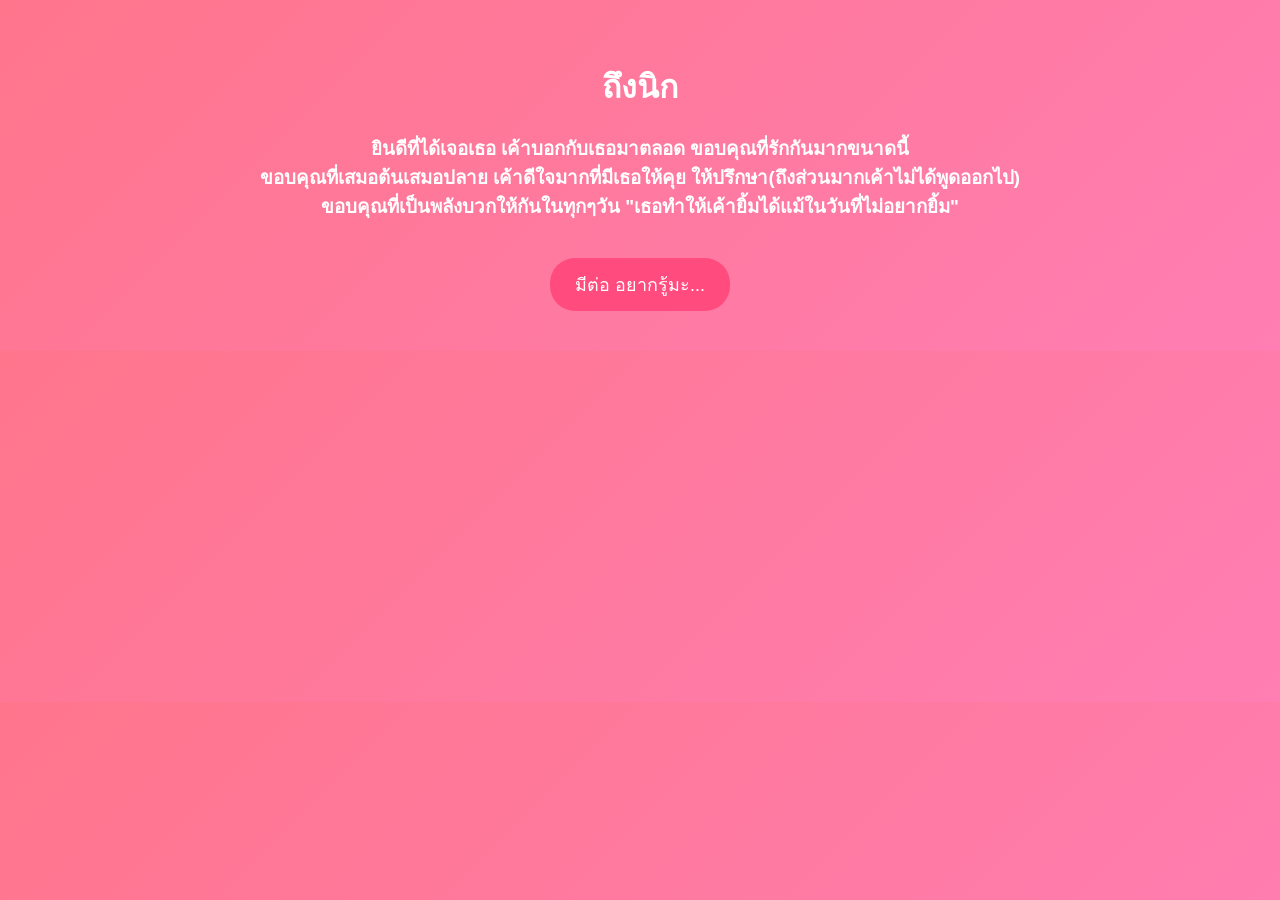
==== index.html @ dbb46828 "Add files via upload" ====
<!DOCTYPE html>
<html lang="th">
<head>

<meta charset="UTF-8">
<meta name="viewport" content="width=device-width, initial-scale=1.0">
<title>สำหรับสุทธิพร</title>

<link rel="stylesheet" href="style.css">

</head>

<body class="center">
<h1>ถึงนิก</h1>

<h3>ยินดีที่ได้เจอเธอ เค้าบอกกับเธอมาตลอด ขอบคุณที่รักกันมากขนาดนี้<br>
ขอบคุณที่เสมอต้นเสมอปลาย เค้าดีใจมากที่มีเธอให้คุย ให้ปรึกษา(ถึงส่วนมากเค้าไม่ได้พูดออกไป)<br>
ขอบคุณที่เป็นพลังบวกให้กันในทุกๆวัน "เธอทำให้เค้ายิ้มได้แม้ในวันที่ไม่อยากยิ้ม"</h3>
<br>
<a href="anniversary.html">

<button>มีต่อ อยากรู้มะ...</button>

</a>


</body>
</html>
---- style.css ----
body{

font-family:sans-serif;

background:linear-gradient(135deg,#ff758c,#ff7eb3);

color:white;

margin:0;

padding:40px;

}

.center{

text-align:center;

}

button{

padding:12px 25px;

font-size:18px;

border:none;

border-radius:30px;

background:white;

color:#ff4b7d;

cursor:pointer;

}

.timeline{

display:flex;

gap:20px;

justify-content:center;

flex-wrap:wrap;

}

.card{

background:white;

color:#ff4b7d;

padding:20px;

border-radius:10px;

width:200px;

}

.card img{

width:100%;

border-radius:10px;

}

.gallery{

display:flex;

gap:20px;

justify-content:center;

flex-wrap:wrap;

}

.gallery img{

width:250px;

border-radius:15px;

}
body{

margin:0;
font-family:sans-serif;
background:linear-gradient(135deg,#ff758c,#ff7eb3);
color:white;
padding:40px;

}

.center{

text-align:center;

}

/* กล่องเพลง */

.music-player{

width:300px;
margin:30px auto;
background:white;
color:#ff4b7d;
padding:20px;
border-radius:15px;
box-shadow:0 10px 20px rgba(0,0,0,0.2);

}

/* รูปเพลง */

#cover{

width:150px;
border-radius:50%;
margin-bottom:15px;

}

/* หมุน */

.rotate{

animation:spin 5s linear infinite;

}

@keyframes spin{

from{
transform:rotate(0deg);
}

to{
transform:rotate(360deg);
}

}

/* ปุ่ม */

button{

padding:10px 20px;
border:none;
border-radius:20px;
background:#ff4b7d;
color:white;
cursor:pointer;

}

button:hover{

transform:scale(1.05);

}

/* หัวใจ */

.heart{

position:fixed;
bottom:-20px;
animation:float 5s linear;

}

@keyframes float{

0%{
transform:translateY(0);
opacity:1;
}

100%{
transform:translateY(-100vh);
opacity:0;
}

}
.center{
text-align:center;
}

/* แกลลอรี่ */

.gallery{

display:grid;

grid-template-columns:repeat(auto-fit,minmax(250px,1fr));

gap:20px;

max-width:900px;

margin:40px auto;

padding:20px;

}

/* รูป */

.gallery img{

width:100%;

border-radius:15px;

box-shadow:0 10px 20px rgba(0,0,0,0.3);

transition:0.3s;

cursor:pointer;

}

/* เอฟเฟกต์ hover */

.gallery img:hover{

transform:scale(1.05);

box-shadow:0 15px 30px rgba(0,0,0,0.4);

}

/* ปุ่ม */

button{

padding:12px 25px;

font-size:18px;

border:none;

border-radius:25px;

background:#ff4b7d;

color:white;

cursor:pointer;

transition:0.3s;

}

button:hover{

transform:scale(1.05);

}
/* สำหรับมือถือ */

@media (max-width:768px){

body{
padding:20px;
}

/* รูปแกลลอรี่ */

.gallery{
grid-template-columns:1fr;
}

/* การ์ด */

.card{
width:100%;
}

/* รูป */

.gallery img{
width:100%;
}

/* กล่องเพลง */

.music-player{
width:90%;
}

/* หัวข้อ */

h1{
font-size:26px;
}

p{
font-size:16px;
}

}
img{
max-width:100%;
height:auto;
}
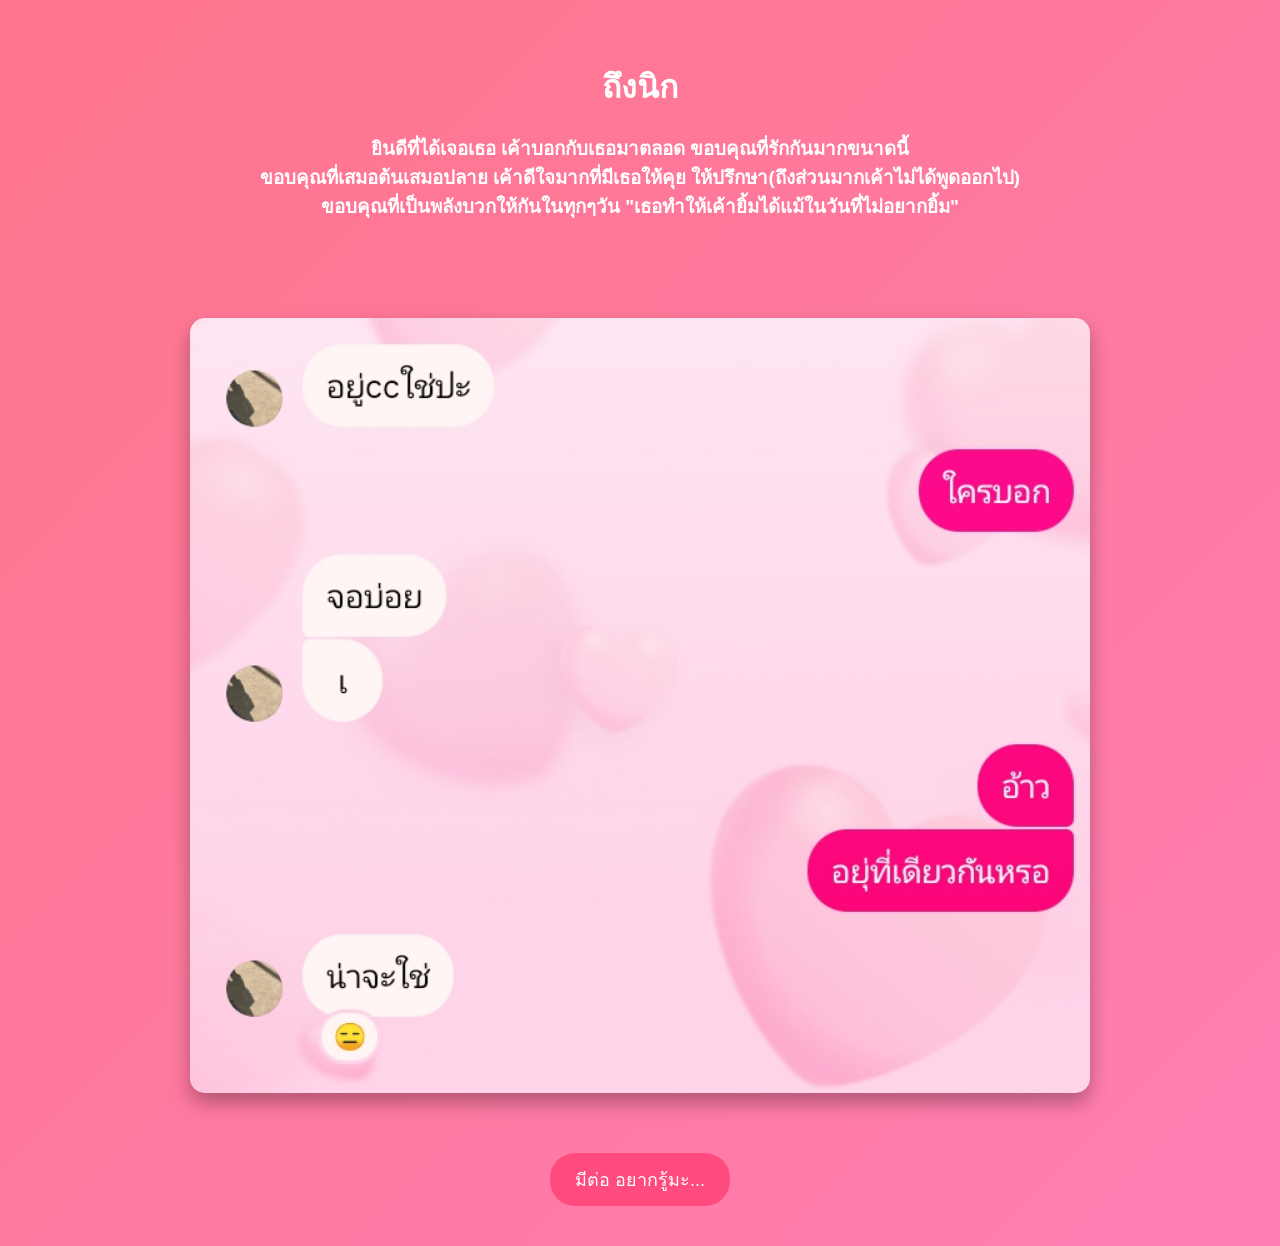
==== commit f7e72fc2: "Add files via upload" ====
--- a/index.html
+++ b/index.html
@@ -17,6 +17,12 @@
 ขอบคุณที่เสมอต้นเสมอปลาย เค้าดีใจมากที่มีเธอให้คุย ให้ปรึกษา(ถึงส่วนมากเค้าไม่ได้พูดออกไป)<br>
 ขอบคุณที่เป็นพลังบวกให้กันในทุกๆวัน "เธอทำให้เค้ายิ้มได้แม้ในวันที่ไม่อยากยิ้ม"</h3>
 <br>
+
+<div class="gallery">
+
+<img src="2005.jpg" alt="photo1">
+
+</div>
 <a href="anniversary.html">
 
 <button>มีต่อ อยากรู้มะ...</button>
--- a/style.css
+++ b/style.css
@@ -312,4 +312,4 @@
 img{
 max-width:100%;
 height:auto;
-}+}
